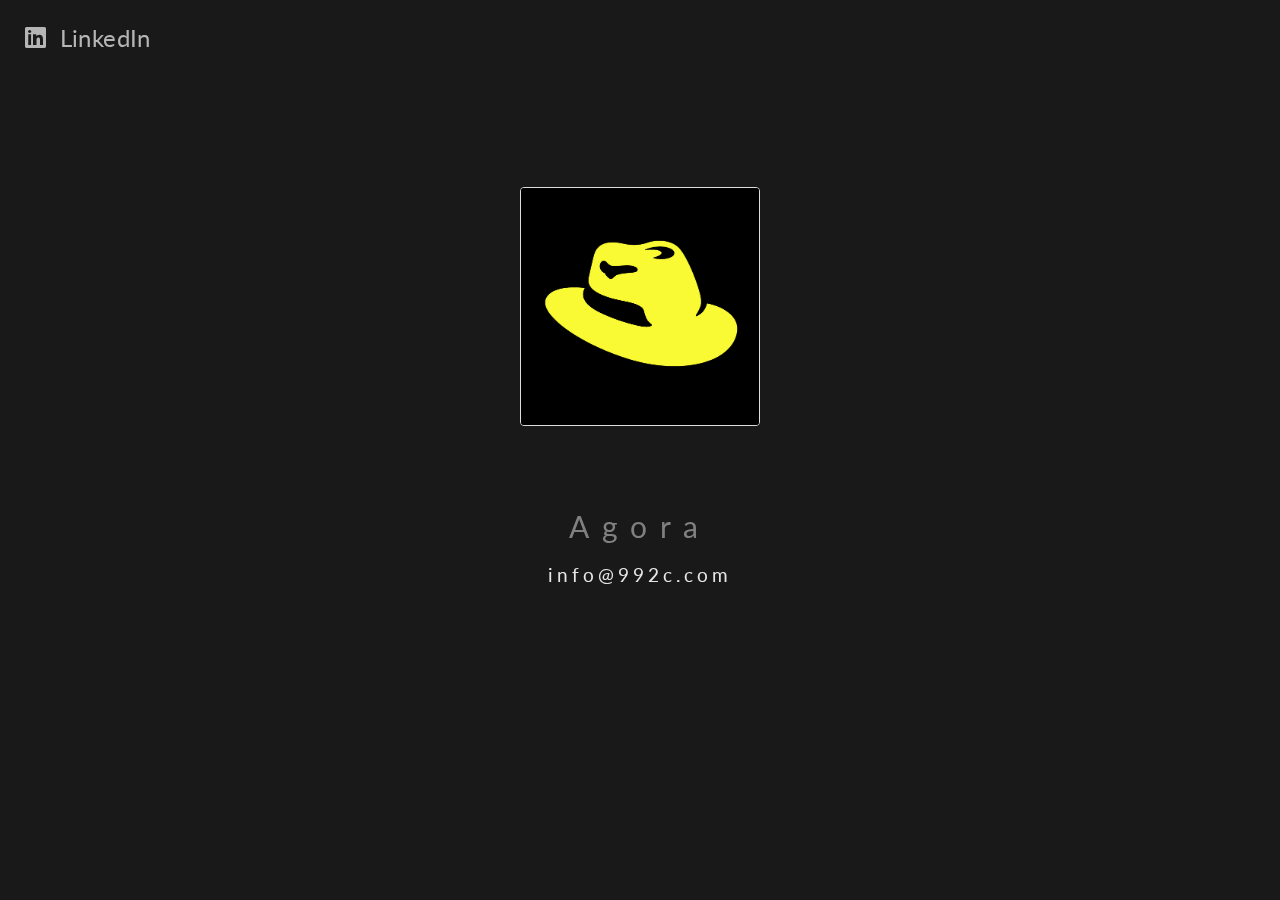
==== index.html @ 6b60631f "Live Free or Die!" ====
<!DOCTYPE html>
<head>
    <meta http-equiv="Content-Type" content="text/html; charset=UTF-8">
    <meta http-equiv="X-UA-Compatible" content="IE=edge,chrome=1">
    <meta name="viewport" content="width=device-width,initial-scale=1">
    <title>Agora International</title>
    <link rel="shortcut icon" type="image/x-icon" href="assets/yellow-hat256.png">
    <link rel="canonical" href="http://992c.com/">
    <link href="http://fonts.googleapis.com/css?family=Lato:300" rel="stylesheet">
    <link rel="stylesheet" type="text/css" href="assets/css.css">
    <link rel="stylesheet" type="text/css" href="assets/site.css"> 
    <meta name="ROBOTS" content="NOINDEX">
    <!-- Font Awesome 5.15.1 CSS -->
    <link rel='stylesheet' href='https://cdnjs.cloudflare.com/ajax/libs/font-awesome/5.15.1/css/all.min.css'>
</head>
<body id="collection-53c827cfe4b04ad07ef20f24"
    class="info-page-layout-offset    hide-info-page-dividers  mobile-background-image tagline-and-contact-info-show-tagline-only site-border-none social-icon-style-normal    show-category-navigation    event-thumbnails event-thumbnail-size-32-standard event-date-label event-date-label-time event-list-show-cats event-list-date event-list-time event-list-address   event-icalgcal-links  event-excerpts  event-item-back-link    gallery-design-slideshow aspect-ratio-auto lightbox-style-dark gallery-navigation-bullets gallery-info-overlay-show-on-hover gallery-aspect-ratio-32-standard gallery-arrow-style-no-background gallery-transitions-fade gallery-show-arrows gallery-auto-crop   product-list-titles-under product-list-alignment-left product-item-size-11-square product-image-auto-crop product-gallery-size-11-square product-gallery-auto-crop show-product-price show-product-item-nav product-social-sharing newsletter-style-dark  opentable-style-light small-button-style-solid small-button-shape-square medium-button-style-solid medium-button-shape-square large-button-style-solid large-button-shape-square image-block-poster-text-alignment-center image-block-card-dynamic-font-sizing image-block-card-content-position-center image-block-card-text-alignment-left image-block-overlap-dynamic-font-sizing image-block-overlap-content-position-center image-block-overlap-text-alignment-left image-block-collage-dynamic-font-sizing image-block-collage-content-position-top image-block-collage-text-alignment-left image-block-stack-dynamic-font-sizing image-block-stack-text-alignment-left button-style-solid button-corner-style-square tweak-product-quick-view-button-style-floating tweak-product-quick-view-button-position-bottom tweak-product-quick-view-lightbox-excerpt-display-truncate tweak-product-quick-view-lightbox-show-arrows tweak-product-quick-view-lightbox-show-close-button tweak-product-quick-view-lightbox-controls-weight-light native-currency-code-usd collection-type-template-page collection-layout-default collection-53c827cfe4b04ad07ef20f24 homepage view-list mobile-style-available">
    <div id="outerWrapper">
        <div id="bgOverlay"></div>
        <!--HEADER-->
        <div class="wrapper" style="padding-top: 1%; padding-left: 1%; text-justify: auto; font-size: x-large;">
            <a href="http://linkedin.com/company/ag0ra" class="icon linkedin">
              <div class="tooltip"><span><i class="fab fa-linkedin"></i></span>LinkedIn</div>
            </a>
          </div>
        <!--SITE TITLE OR LOGO-->
        <div id="innerWrapper">
            <div id="title-area" class="show" style="margin-top: -323px;">
                <h1 class="site-title" data-content-field="site-title" data-shrink-original-size="120">
                    <img class="site-title-image" src="assets/yellow-hat.png" alt="yellow-hat">
                </h1>
                <p class="" data-shrink-original-size="24" style="letter-spacing: 0.416667em; font-size:30px;">
                    Agora</p>
                <!--CONTACT INFO-->
                <div class="contact-info">
                    <p class="email" data-shrink-original-size="19" style="letter-spacing: 0.210526em;">
                        <a href="mailto:info@992c.com">info@992c.com</a>
                    </p>
                </div>
            </div>
            <div>
            </div>
        </div>
    </div>
</body>
</html>
---- assets/css.css ----
/* latin-ext */
@font-face {
  font-family: 'Lato';
  font-style: normal;
  font-weight: 300;
  src: url(https://fonts.gstatic.com/s/lato/v24/S6u9w4BMUTPHh7USSwaPGR_p.woff2) format('woff2');
  unicode-range: U+0100-02AF, U+0304, U+0308, U+0329, U+1E00-1E9F, U+1EF2-1EFF, U+2020, U+20A0-20AB, U+20AD-20CF, U+2113, U+2C60-2C7F, U+A720-A7FF;
}
/* latin */
@font-face {
  font-family: 'Lato';
  font-style: normal;
  font-weight: 300;
  src: url(https://fonts.gstatic.com/s/lato/v24/S6u9w4BMUTPHh7USSwiPGQ.woff2) format('woff2');
  unicode-range: U+0000-00FF, U+0131, U+0152-0153, U+02BB-02BC, U+02C6, U+02DA, U+02DC, U+0304, U+0308, U+0329, U+2000-206F, U+2074, U+20AC, U+2122, U+2191, U+2193, U+2212, U+2215, U+FEFF, U+FFFD;
}
img {
  border-radius: 8px;
  border: 1px solid #ddd;
  border-radius: 4px;
  width:50%;
  
}

.text {
  color: white;
  font-size: 30px;
  position: absolute;
  top: 50%;
  left: 50%;
  transform: translate(-50%, -50%);
  -ms-transform: translate(-50%, -50%);
}

.fab {
  padding: 1%;
}
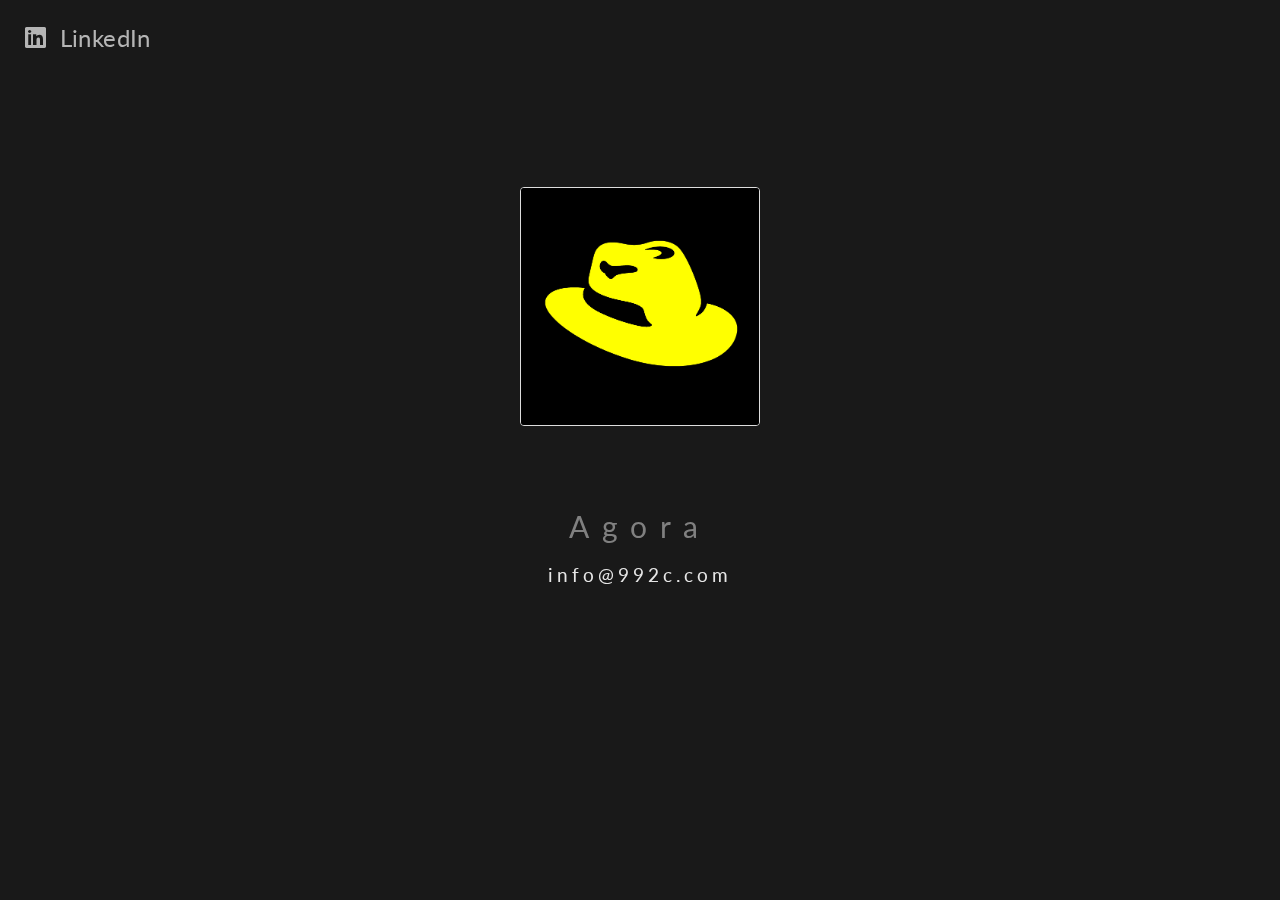
==== commit 970c1ac8: "Added missing dot." ====
--- a/index.html
+++ b/index.html
@@ -3,7 +3,7 @@
     <meta http-equiv="Content-Type" content="text/html; charset=UTF-8">
     <meta http-equiv="X-UA-Compatible" content="IE=edge,chrome=1">
     <meta name="viewport" content="width=device-width,initial-scale=1">
-    <title>Agora International</title>
+    <title>Agora International.</title>
     <link rel="shortcut icon" type="image/x-icon" href="assets/yellow-hat256.png">
     <link rel="canonical" href="http://992c.com/">
     <link href="http://fonts.googleapis.com/css?family=Lato:300" rel="stylesheet">
--- a/assets/css.css
+++ b/assets/css.css
@@ -19,7 +19,6 @@
   border: 1px solid #ddd;
   border-radius: 4px;
   width:50%;
-  
 }
 
 .text {
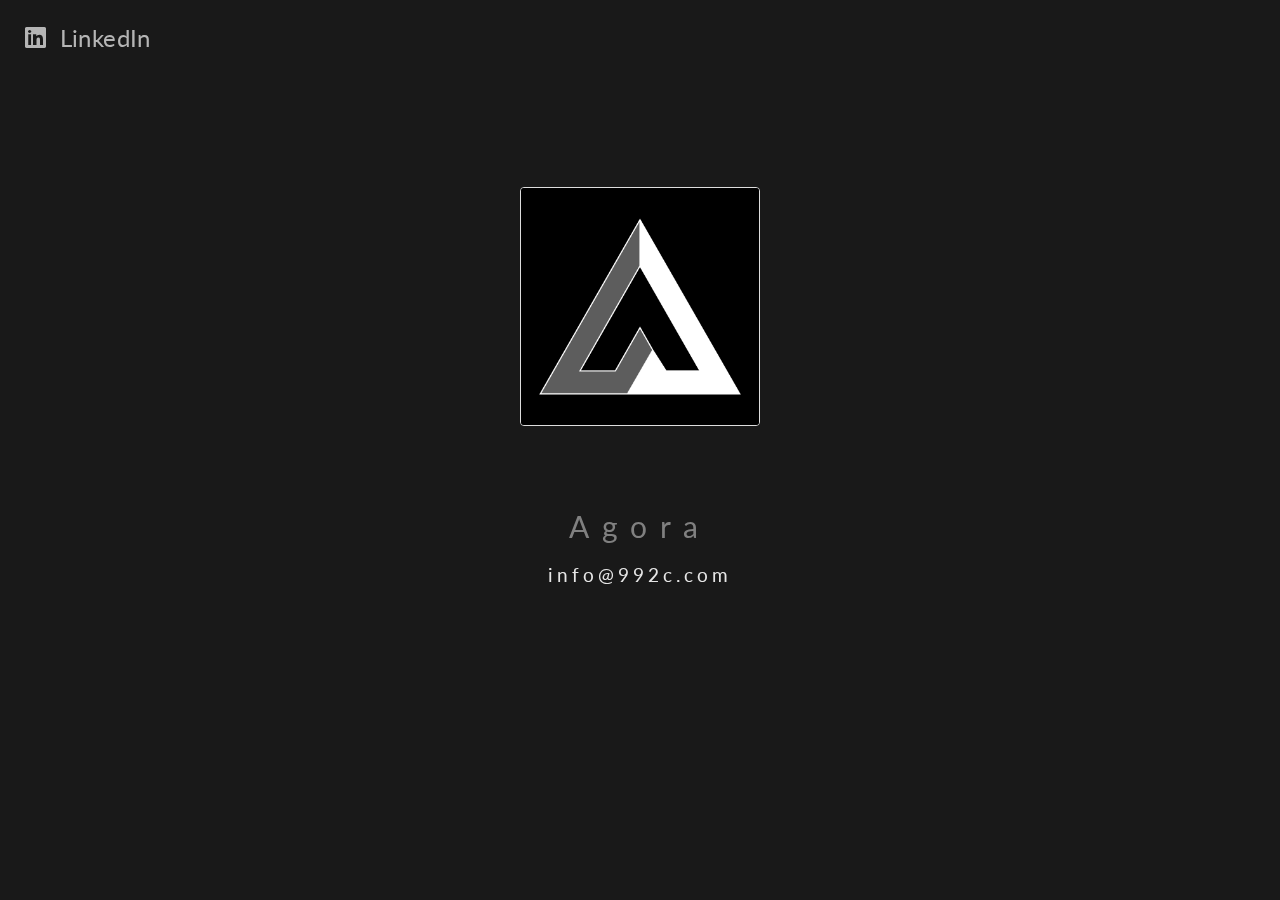
==== commit 87ce9c9b: "Updated asset locations." ====
--- a/index.html
+++ b/index.html
@@ -3,8 +3,8 @@
     <meta http-equiv="Content-Type" content="text/html; charset=UTF-8">
     <meta http-equiv="X-UA-Compatible" content="IE=edge,chrome=1">
     <meta name="viewport" content="width=device-width,initial-scale=1">
-    <title>Agora International.</title>
-    <link rel="shortcut icon" type="image/x-icon" href="assets/yellow-hat256.png">
+    <title>Agora</title>
+    <link rel="shortcut icon" type="image/x-icon" href="assets/agora-256.png">
     <link rel="canonical" href="http://992c.com/">
     <link href="http://fonts.googleapis.com/css?family=Lato:300" rel="stylesheet">
     <link rel="stylesheet" type="text/css" href="assets/css.css">
@@ -27,7 +27,7 @@
         <div id="innerWrapper">
             <div id="title-area" class="show" style="margin-top: -323px;">
                 <h1 class="site-title" data-content-field="site-title" data-shrink-original-size="120">
-                    <img class="site-title-image" src="assets/yellow-hat.png" alt="yellow-hat">
+                    <img class="site-title-image" src="assets/agora-full-black-bg.png" alt="yellow-hat">
                 </h1>
                 <p class="" data-shrink-original-size="24" style="letter-spacing: 0.416667em; font-size:30px;">
                     Agora</p>
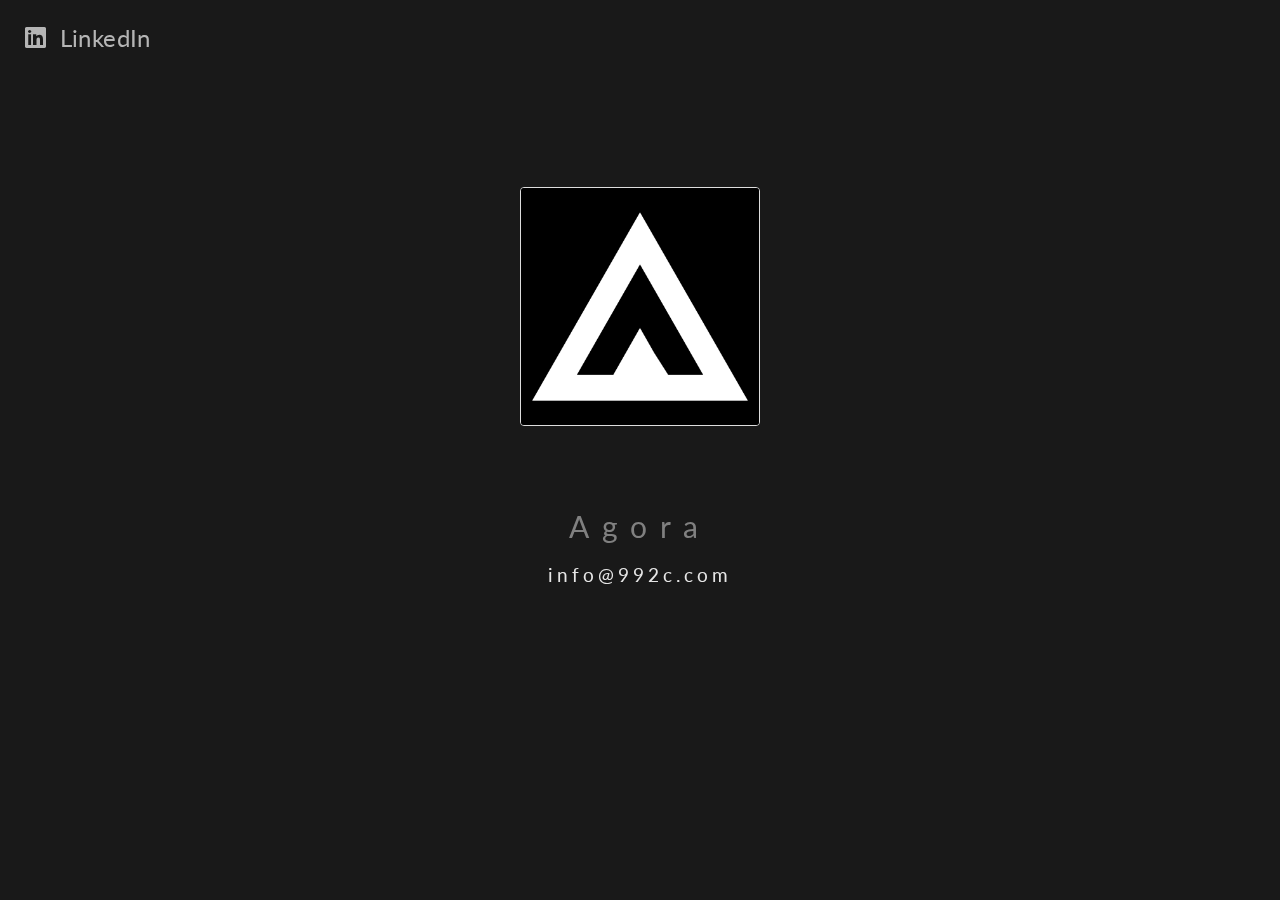
==== commit d2b86ff0: "Updated logo." ====
--- a/index.html
+++ b/index.html
@@ -4,7 +4,7 @@
     <meta http-equiv="X-UA-Compatible" content="IE=edge,chrome=1">
     <meta name="viewport" content="width=device-width,initial-scale=1">
     <title>Agora</title>
-    <link rel="shortcut icon" type="image/x-icon" href="assets/agora-256.png">
+    <link rel="shortcut icon" type="image/x-icon" href="assets/favicon.png">
     <link rel="canonical" href="http://992c.com/">
     <link href="http://fonts.googleapis.com/css?family=Lato:300" rel="stylesheet">
     <link rel="stylesheet" type="text/css" href="assets/css.css">
@@ -27,7 +27,7 @@
         <div id="innerWrapper">
             <div id="title-area" class="show" style="margin-top: -323px;">
                 <h1 class="site-title" data-content-field="site-title" data-shrink-original-size="120">
-                    <img class="site-title-image" src="assets/agora-full-black-bg.png" alt="yellow-hat">
+                    <img class="site-title-image" src="assets/agora.png" alt="yellow-hat">
                 </h1>
                 <p class="" data-shrink-original-size="24" style="letter-spacing: 0.416667em; font-size:30px;">
                     Agora</p>
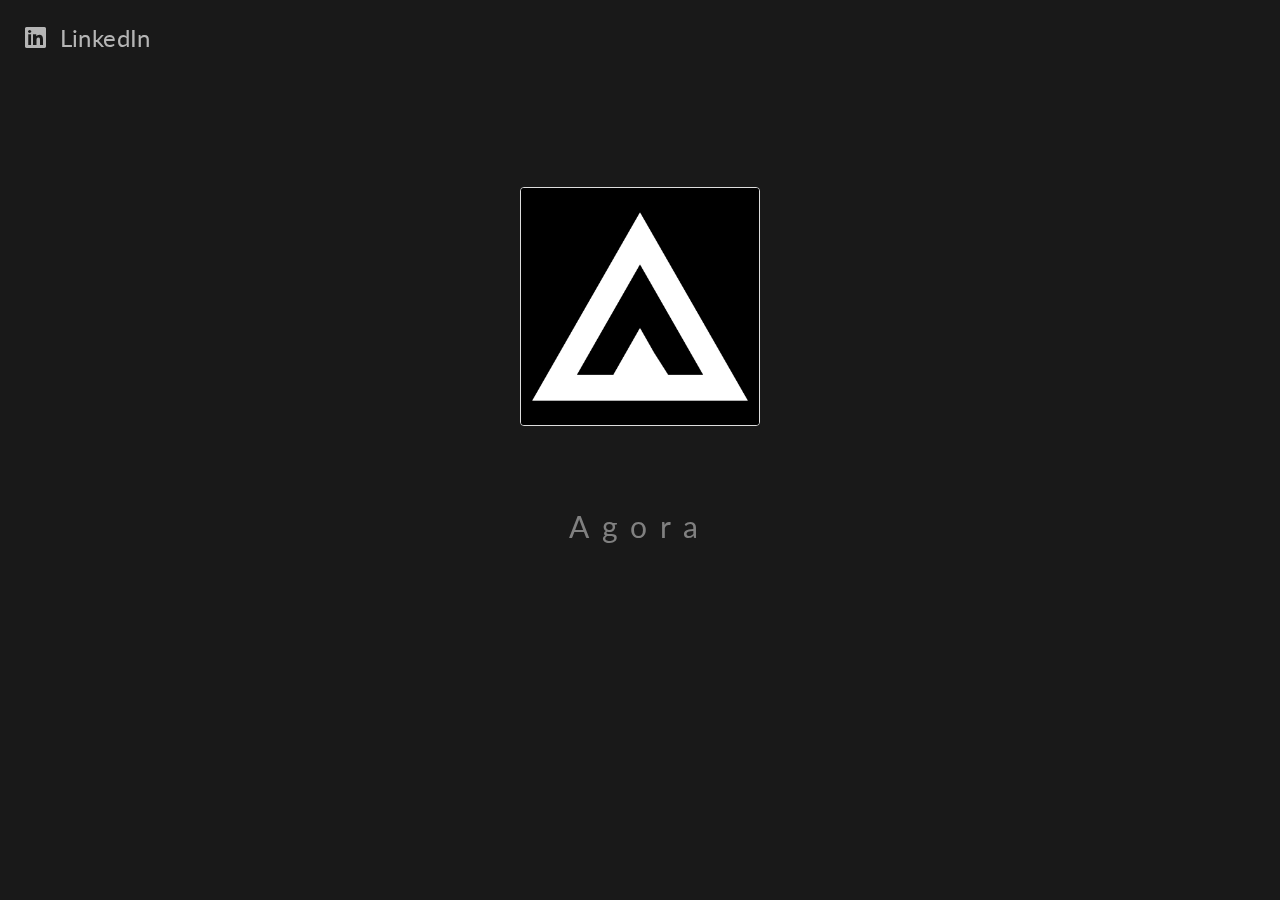
==== commit fff48fce: "Removed Naomi's page and removed email from index." ====
--- a/index.html
+++ b/index.html
@@ -22,25 +22,16 @@
             <a href="http://linkedin.com/company/ag0ra" class="icon linkedin">
               <div class="tooltip"><span><i class="fab fa-linkedin"></i></span>LinkedIn</div>
             </a>
-          </div>
+        </div>
         <!--SITE TITLE OR LOGO-->
         <div id="innerWrapper">
             <div id="title-area" class="show" style="margin-top: -323px;">
                 <h1 class="site-title" data-content-field="site-title" data-shrink-original-size="120">
                     <img class="site-title-image" src="assets/agora.png" alt="yellow-hat">
                 </h1>
-                <p class="" data-shrink-original-size="24" style="letter-spacing: 0.416667em; font-size:30px;">
-                    Agora</p>
-                <!--CONTACT INFO-->
-                <div class="contact-info">
-                    <p class="email" data-shrink-original-size="19" style="letter-spacing: 0.210526em;">
-                        <a href="mailto:info@992c.com">info@992c.com</a>
-                    </p>
-                </div>
-            </div>
-            <div>
+                <p class="" data-shrink-original-size="24" style="letter-spacing: 0.416667em; font-size:30px;">Agora</p>
             </div>
         </div>
     </div>
 </body>
-</html>
+</html>